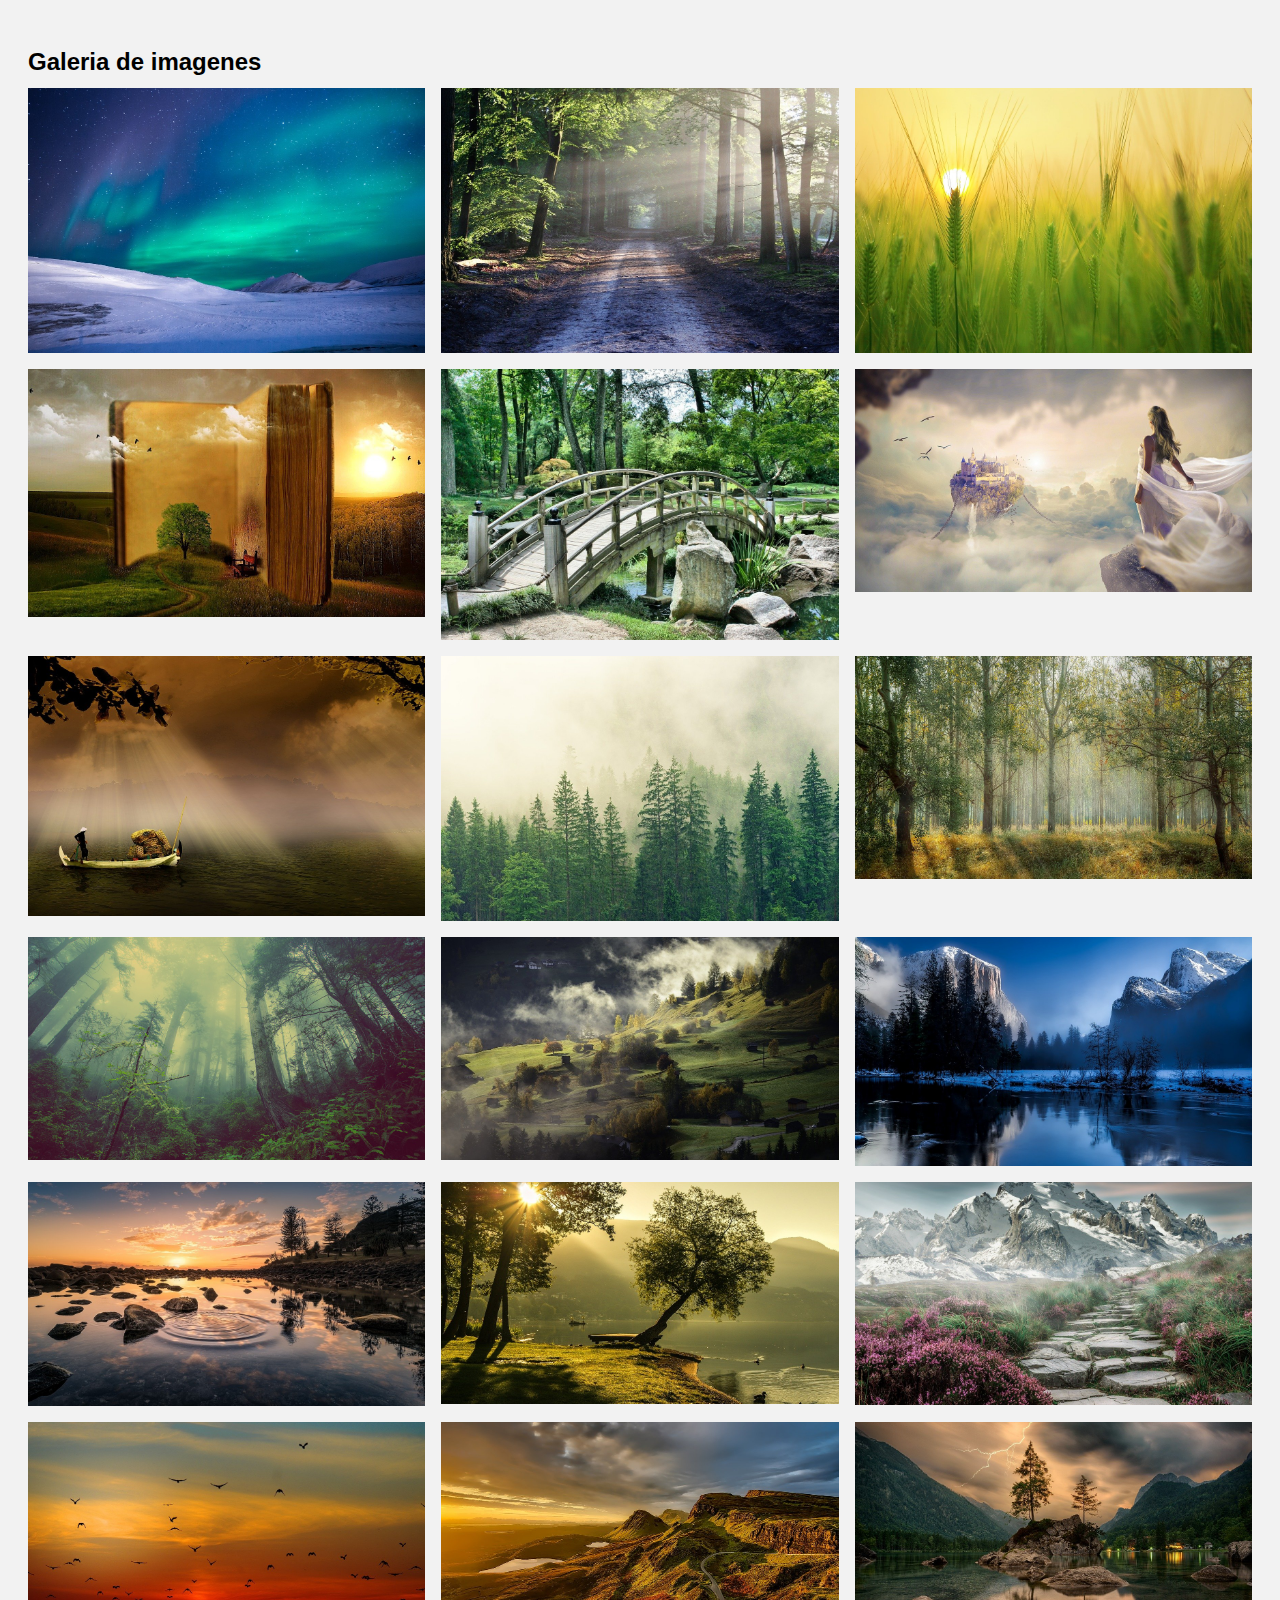
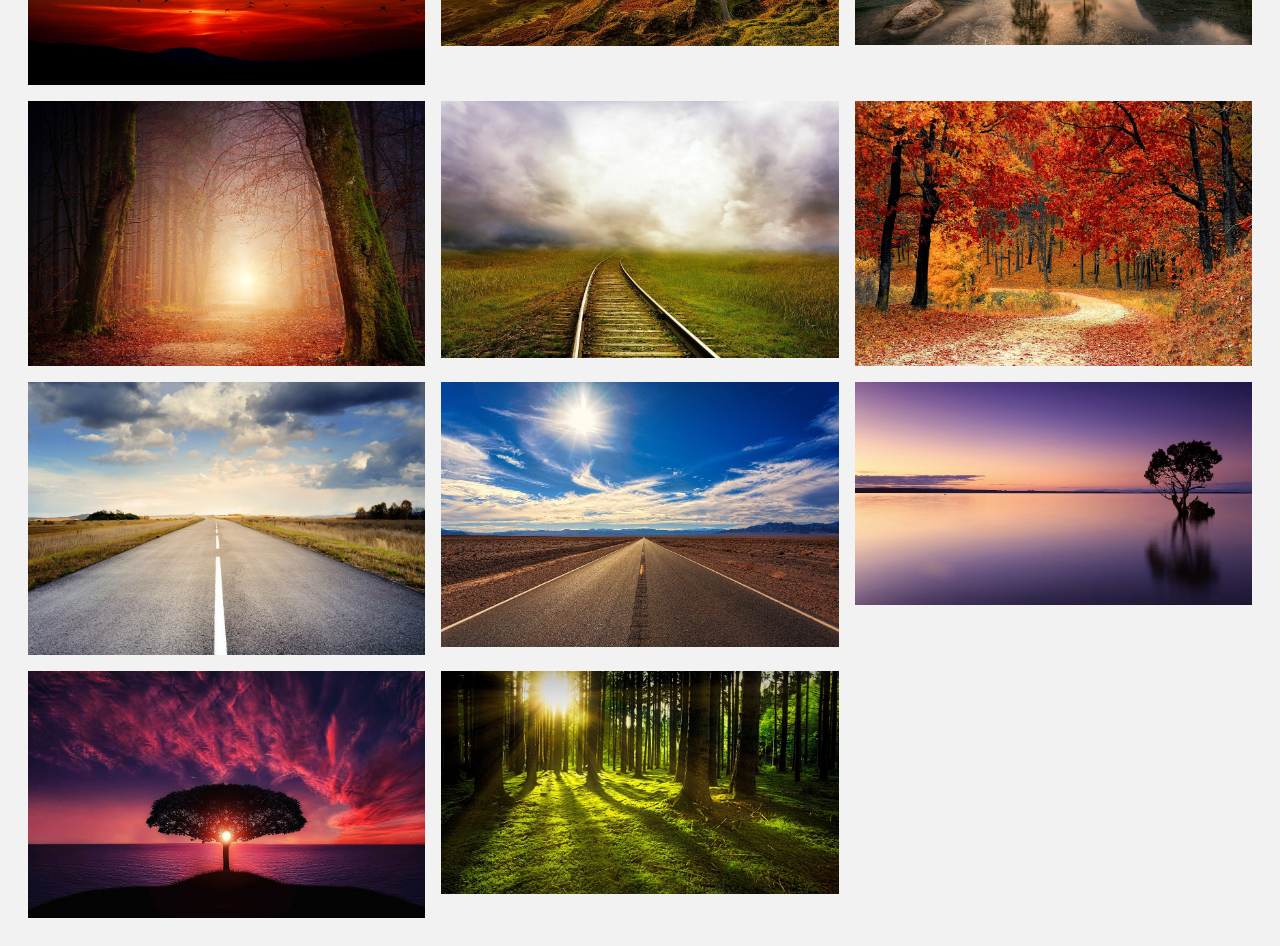
==== pages/clase6.html @ c3532eaa "Clases 5 y 6" ====
<!DOCTYPE html>
<html lang="en">
<head>
    <meta charset="UTF-8">
    <meta http-equiv="X-UA-Compatible" content="IE=edge">
    <meta name="viewport" content="width=device-width, initial-scale=1.0">
    <title>Document</title>

    <link rel="stylesheet" href="../css/clase6.css">
</head>
<body>
    <div class="galeria">

        <h2>Galeria de imagenes</h2>
      
        <div class="contenedorGrid">
      
            <article id="" class="textoImg">
                <a class="tituloImg" href="#">Aurora</a>
      
                <div class="imagenGaleria">
                    <a href="#"><img width="300" height="169" src="../media/aurora-1197753_1280.jpg" alt=""></a>
                </div>
            </article>
            <article id="" class="textoImg">
                <a class="tituloImg" href="#">Aurora</a>
      
                <div class="imagenGaleria">
                    <a href="#"><img width="300" height="169" src="../media/avenue-815297_1280.jpg" alt=""></a>
                </div>
            </article>
            <article id="" class="textoImg">
                <a class="tituloImg" href="#">Aurora</a>
      
                <div class="imagenGaleria">
                    <a href="#"><img width="300" height="169" src="../media/barley-field-1684052_1280.jpg" alt=""></a>
                </div>
            </article>
            <article id="" class="textoImg">
                <a class="tituloImg" href="#">Aurora</a>
      
                <div class="imagenGaleria">
                    <a href="#"><img width="300" height="169" src="../media/book-863418_1280.jpg" alt=""></a>
                </div>
            </article>
            <article id="" class="textoImg">
                <a class="tituloImg" href="#">Aurora</a>
      
                <div class="imagenGaleria">
                    <a href="#"><img width="300" height="169" src="../media/bridge-53769_1280.jpg" alt=""></a>
                </div>
            </article>
            <article id="" class="textoImg">
                <a class="tituloImg" href="#">Aurora</a>
      
                <div class="imagenGaleria">
                    <a href="#"><img width="300" height="169" src="../media/fantasy-3077928_1280.jpg" alt=""></a>
                </div>
            </article>
            <article id="" class="textoImg">
                <a class="tituloImg" href="#">Aurora</a>
      
                <div class="imagenGaleria">
                    <a href="#"><img width="300" height="169" src="../media/fisherman-504098_1280.jpg" alt=""></a>
                </div>
            </article>
            <article id="" class="textoImg">
                <a class="tituloImg" href="#">Aurora</a>
      
                <div class="imagenGaleria">
                    <a href="#"><img width="300" height="169" src="../media/fog-3622519_1280.jpg" alt=""></a>
                </div>
            </article>
            <article id="" class="textoImg">
                <a class="tituloImg" href="#">Aurora</a>
      
                <div class="imagenGaleria">
                    <a href="#"><img width="300" height="169" src="../media/forest-1072828_1280.jpg" alt=""></a>
                </div>
            </article>
            <article id="" class="textoImg">
                <a class="tituloImg" href="#">Aurora</a>
      
                <div class="imagenGaleria">
                    <a href="#"><img width="300" height="169" src="../media/forest-931706_1280.jpg" alt=""></a>
                </div>
            </article>
            <article id="" class="textoImg">
                <a class="tituloImg" href="#">Aurora</a>
      
                <div class="imagenGaleria">
                    <a href="#"><img width="300" height="169" src="../media/hills-615429_1280.jpg" alt=""></a>
                </div>
            </article>
            <article id="" class="textoImg">
                <a class="tituloImg" href="#">Aurora</a>
      
                <div class="imagenGaleria">
                    <a href="#"><img width="300" height="169" src="../media/lake-1581879_1280.jpg" alt=""></a>
                </div>
            </article>
            <article id="" class="textoImg">
                <a class="tituloImg" href="#">Aurora</a>
      
                <div class="imagenGaleria">
                    <a href="#"><img width="300" height="169" src="../media/lake-1802337_1280.jpg" alt=""></a>
                </div>
            </article>
            <article id="" class="textoImg">
                <a class="tituloImg" href="#">Aurora</a>
      
                <div class="imagenGaleria">
                    <a href="#"><img width="300" height="169" src="../media/landscape-1192669_1280.jpg" alt=""></a>
                </div>
            </article>
            <article id="" class="textoImg">
                <a class="tituloImg" href="#">Aurora</a>
      
                <div class="imagenGaleria">
                    <a href="#"><img width="300" height="169" src="../media/mountain-landscape-2031539_1280.jpg" alt=""></a>
                </div>
            </article>
            <article id="" class="textoImg">
                <a class="tituloImg" href="#">Aurora</a>
      
                <div class="imagenGaleria">
                    <a href="#"><img width="300" height="169" src="../media/mountains-100367_1280.jpg" alt=""></a>
                </div>
            </article>
            <article id="" class="textoImg">
                <a class="tituloImg" href="#">Aurora</a>
      
                <div class="imagenGaleria">
                    <a href="#"><img width="300" height="169" src="../media/mountains-1761292_1280.jpg" alt=""></a>
                </div>
            </article>
            <article id="" class="textoImg">
                <a class="tituloImg" href="#">Aurora</a>
      
                <div class="imagenGaleria">
                    <a href="#"><img width="300" height="169" src="../media/nature-3082832_1280.jpg" alt=""></a>
                </div>
            </article>
            <article id="" class="textoImg">
                <a class="tituloImg" href="#">Aurora</a>
      
                <div class="imagenGaleria">
                    <a href="#"><img width="300" height="169" src="../media/nature-3151869_1280.jpg" alt=""></a>
                </div>
            </article>
            <article id="" class="textoImg">
                <a class="tituloImg" href="#">Aurora</a>
      
                <div class="imagenGaleria">
                    <a href="#"><img width="300" height="169" src="../media/railroad-163518_1280.jpg" alt=""></a>
                </div>
            </article>
            <article id="" class="textoImg">
                <a class="tituloImg" href="#">Aurora</a>
      
                <div class="imagenGaleria">
                    <a href="#"><img width="300" height="169" src="../media/road-1072821_1280.jpg" alt=""></a>
                </div>
            </article>
            <article id="" class="textoImg">
                <a class="tituloImg" href="#">Aurora</a>
      
                <div class="imagenGaleria">
                    <a href="#"><img width="300" height="169" src="../media/road-220058_1280.jpg" alt=""></a>
                </div>
            </article>
            <article id="" class="textoImg">
                <a class="tituloImg" href="#">Aurora</a>
      
                <div class="imagenGaleria">
                    <a href="#"><img width="300" height="169" src="../media/road-3133502_1280.jpg" alt=""></a>
                </div>
            </article>
            <article id="" class="textoImg">
                <a class="tituloImg" href="#">Aurora</a>
      
                <div class="imagenGaleria">
                    <a href="#"><img width="300" height="169" src="../media/sunset-1373171_1280.jpg" alt=""></a>
                </div>
            </article>
            <article id="" class="textoImg">
                <a class="tituloImg" href="#">Aurora</a>
      
                <div class="imagenGaleria">
                    <a href="#"><img width="300" height="169" src="../media/tree-736885_1280.jpg" alt=""></a>
                </div>
            </article>
            <article id="" class="textoImg">
                <a class="tituloImg" href="#">Aurora</a>
      
                <div class="imagenGaleria">
                    <a href="#"><img width="300" height="169" src="../media/trees-3294681_1280.jpg" alt=""></a>
                </div>
            </article>
            
      
        </div>
        <!-- Fin contenedor grid -->
      
      </div>   
       
</body>
</html>
---- css/clase6.css ----
body {
    padding: 20px;
    font-family: sans-serif;
    background: #f2f2f2;
  }
  img {
    width: 100%; /* need to overwrite inline dimensions */
    height: auto;
  }
  h2 {
    margin-bottom: .5em;
  }
  .contenedorGrid {
    display: grid;
    grid-template-columns: repeat(auto-fill, minmax(300px, 1fr));
    grid-gap: 1em;
  }
  
  
  /* hover styles */
  .textoImg {
    position: relative;
  }
  
  .imagenGaleria {
    line-height: 0;
    overflow: hidden;
  }
  
  .imagenGaleria img {
    filter: blur(0px);
    transition: filter 0.3s ease-in;
    transform: scale(1.1);
  }
  
  .tituloImg {
    font-size: 1.5em;
    font-weight: bold;
    text-decoration: none;
    z-index: 1;
    position: absolute;
    height: 100%;
    width: 100%;
    top: 0;
    left: 0;
    opacity: 0;
    transition: opacity .5s;
    background: rgba(90,0,10,0.4);
    color: white;
    
    /* position the text in t’ middle*/
    display: flex;
    align-items: center;
    justify-content: center;
  }
  
  .textoImg:hover .tituloImg {
    opacity: 1;
  }
  
  .textoImg:hover .imagenGaleria img {
    filter: blur(2px);
  }
  
  
  /* for touch screen devices */
  @media (hover: none) { 
    .location-title {
      opacity: 1;
    }
    .imagenGaleria img {
      filter: blur(2px);
    }
  }
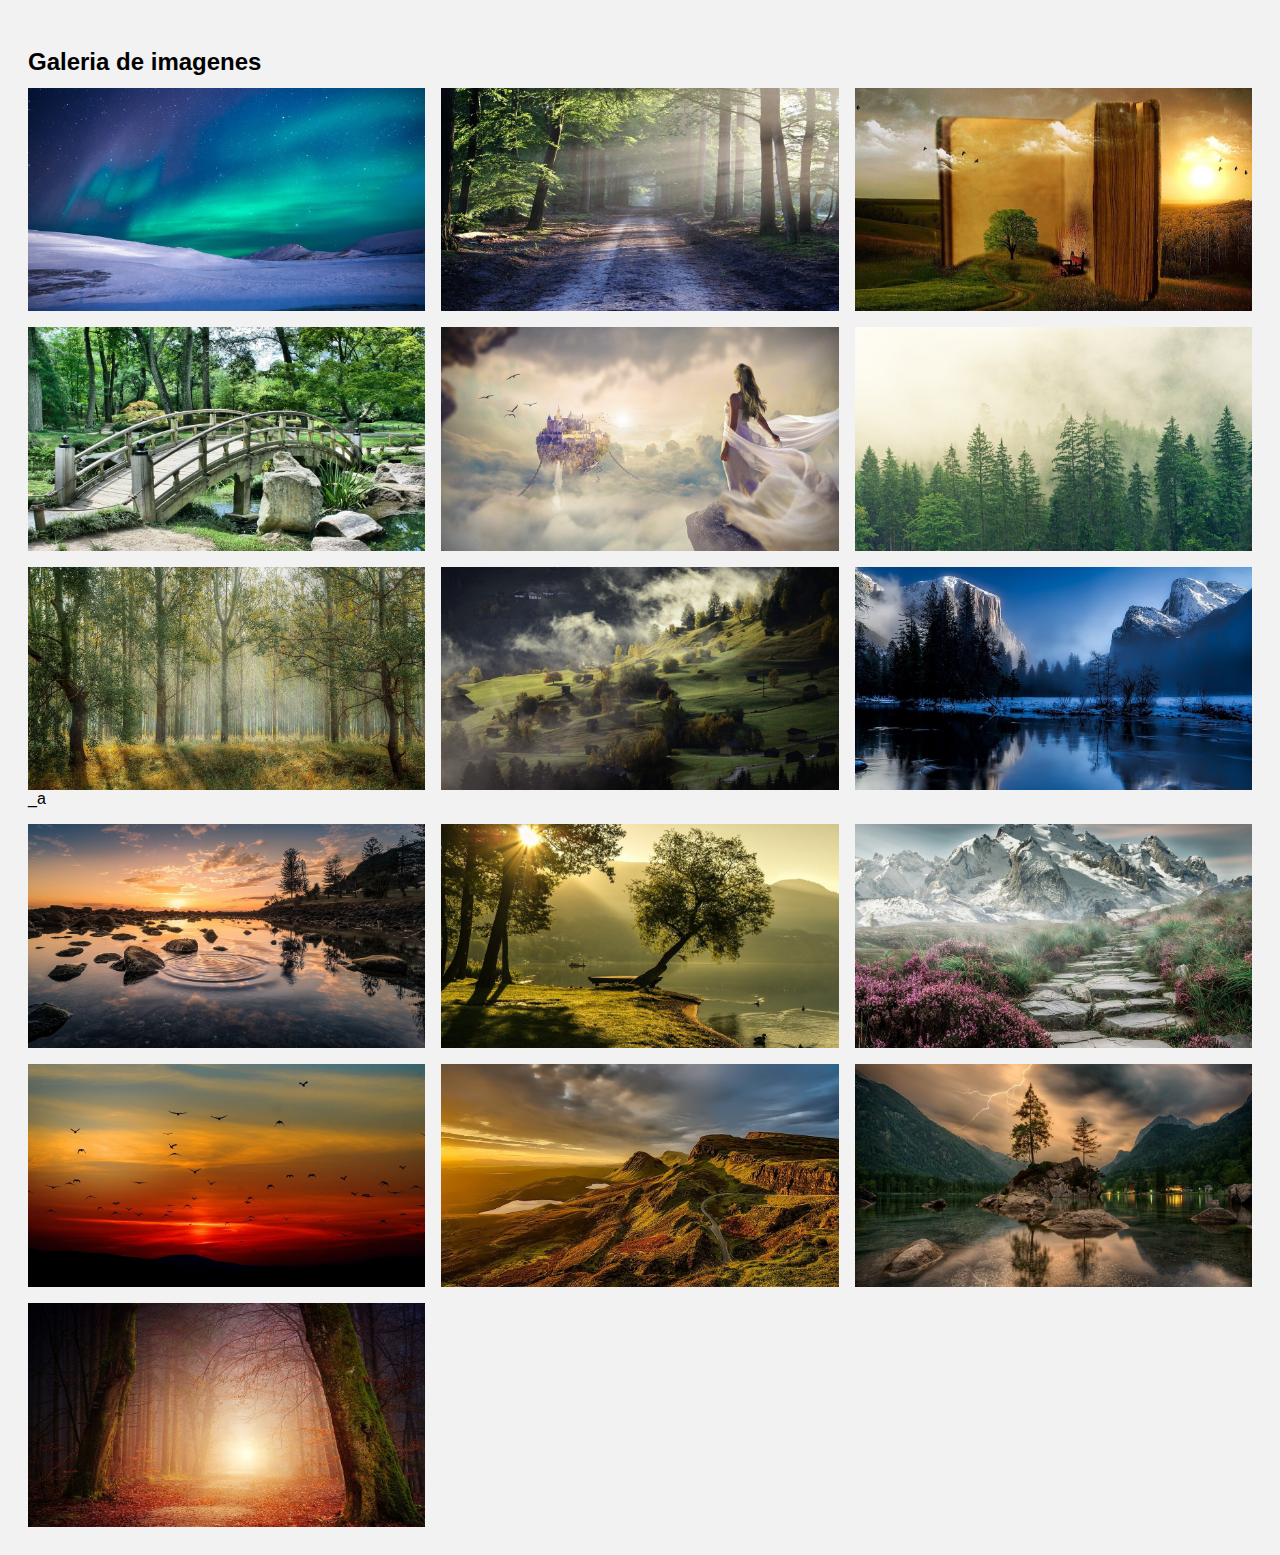
==== commit 4ad5f20a: "galeria con grids+flexbox" ====
--- a/pages/clase6.html
+++ b/pages/clase6.html
@@ -33,13 +33,6 @@
                 <a class="tituloImg" href="#">Aurora</a>
       
                 <div class="imagenGaleria">
-                    <a href="#"><img width="300" height="169" src="../media/barley-field-1684052_1280.jpg" alt=""></a>
-                </div>
-            </article>
-            <article id="" class="textoImg">
-                <a class="tituloImg" href="#">Aurora</a>
-      
-                <div class="imagenGaleria">
                     <a href="#"><img width="300" height="169" src="../media/book-863418_1280.jpg" alt=""></a>
                 </div>
             </article>
@@ -61,13 +54,6 @@
                 <a class="tituloImg" href="#">Aurora</a>
       
                 <div class="imagenGaleria">
-                    <a href="#"><img width="300" height="169" src="../media/fisherman-504098_1280.jpg" alt=""></a>
-                </div>
-            </article>
-            <article id="" class="textoImg">
-                <a class="tituloImg" href="#">Aurora</a>
-      
-                <div class="imagenGaleria">
                     <a href="#"><img width="300" height="169" src="../media/fog-3622519_1280.jpg" alt=""></a>
                 </div>
             </article>
@@ -76,14 +62,7 @@
       
                 <div class="imagenGaleria">
                     <a href="#"><img width="300" height="169" src="../media/forest-1072828_1280.jpg" alt=""></a>
-                </div>
-            </article>
-            <article id="" class="textoImg">
-                <a class="tituloImg" href="#">Aurora</a>
-      
-                <div class="imagenGaleria">
-                    <a href="#"><img width="300" height="169" src="../media/forest-931706_1280.jpg" alt=""></a>
-                </div>
+                </div>_a
             </article>
             <article id="" class="textoImg">
                 <a class="tituloImg" href="#">Aurora</a>
@@ -148,55 +127,9 @@
                     <a href="#"><img width="300" height="169" src="../media/nature-3151869_1280.jpg" alt=""></a>
                 </div>
             </article>
-            <article id="" class="textoImg">
-                <a class="tituloImg" href="#">Aurora</a>
-      
-                <div class="imagenGaleria">
-                    <a href="#"><img width="300" height="169" src="../media/railroad-163518_1280.jpg" alt=""></a>
-                </div>
-            </article>
-            <article id="" class="textoImg">
-                <a class="tituloImg" href="#">Aurora</a>
-      
-                <div class="imagenGaleria">
-                    <a href="#"><img width="300" height="169" src="../media/road-1072821_1280.jpg" alt=""></a>
-                </div>
-            </article>
-            <article id="" class="textoImg">
-                <a class="tituloImg" href="#">Aurora</a>
-      
-                <div class="imagenGaleria">
-                    <a href="#"><img width="300" height="169" src="../media/road-220058_1280.jpg" alt=""></a>
-                </div>
-            </article>
-            <article id="" class="textoImg">
-                <a class="tituloImg" href="#">Aurora</a>
-      
-                <div class="imagenGaleria">
-                    <a href="#"><img width="300" height="169" src="../media/road-3133502_1280.jpg" alt=""></a>
-                </div>
-            </article>
-            <article id="" class="textoImg">
-                <a class="tituloImg" href="#">Aurora</a>
-      
-                <div class="imagenGaleria">
-                    <a href="#"><img width="300" height="169" src="../media/sunset-1373171_1280.jpg" alt=""></a>
-                </div>
-            </article>
-            <article id="" class="textoImg">
-                <a class="tituloImg" href="#">Aurora</a>
-      
-                <div class="imagenGaleria">
-                    <a href="#"><img width="300" height="169" src="../media/tree-736885_1280.jpg" alt=""></a>
-                </div>
-            </article>
-            <article id="" class="textoImg">
-                <a class="tituloImg" href="#">Aurora</a>
-      
-                <div class="imagenGaleria">
-                    <a href="#"><img width="300" height="169" src="../media/trees-3294681_1280.jpg" alt=""></a>
-                </div>
-            </article>
+            
+            
+                    
             
       
         </div>
--- a/css/clase6.css
+++ b/css/clase6.css
@@ -4,7 +4,7 @@
     background: #f2f2f2;
   }
   img {
-    width: 100%; /* need to overwrite inline dimensions */
+    width: 100%;
     height: auto;
   }
   h2 {
